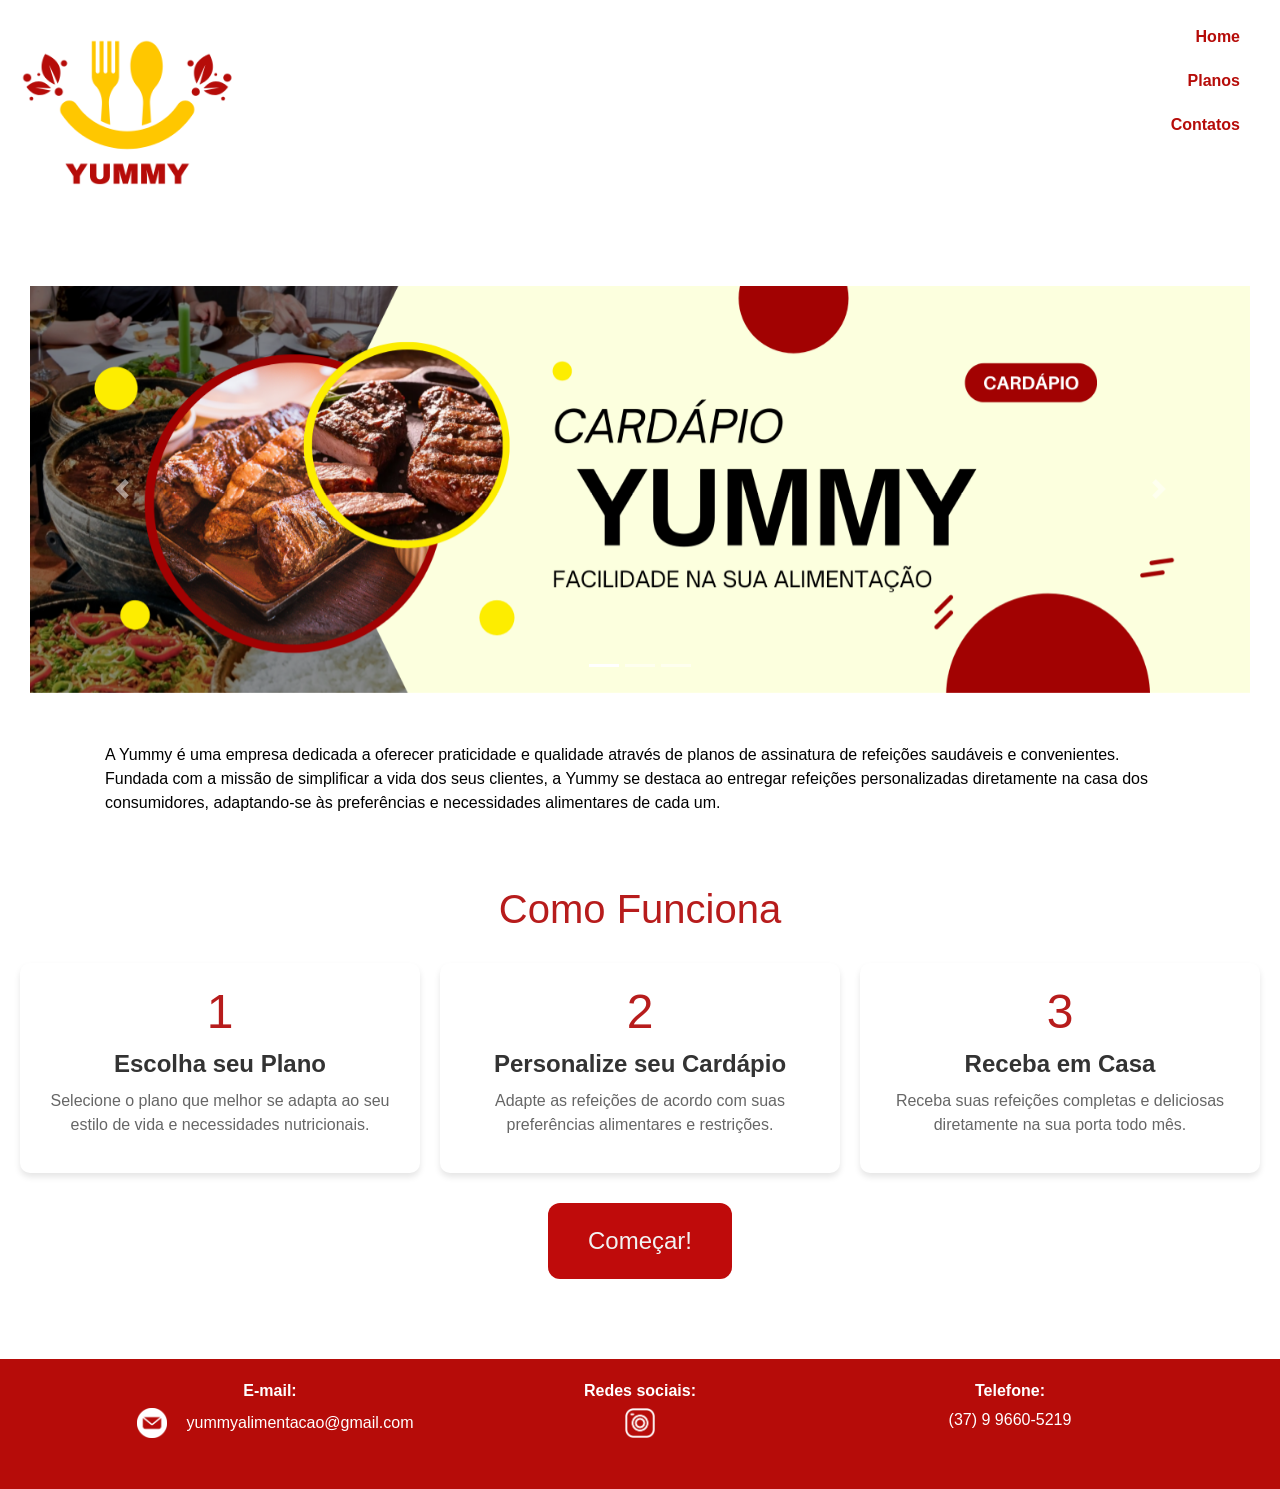
==== index.html @ a79876cb "Versão inicial" ====
<!DOCTYPE html>
<html lang="pt-BR">
<head>
    <meta charset="UTF-8">
    <meta name="viewport" content="width=device-width, initial-scale=1.0">
    <link rel="stylesheet" href="style.css">
    <link rel="stylesheet" href="https://stackpath.bootstrapcdn.com/bootstrap/4.1.3/css/bootstrap.min.css" integrity="sha384-MCw98/SFnGE8fJT3GXwEOngsV7Zt27NXFoaoApmYm81iuXoPkFOJwJ8ERdknLPMO" crossorigin="anonymous">
    <title>YUMMY</title>
</head>
<body>
    
    <header>
        <div class="container-fluid">
            <div class="row">
                <div class="col-logo">
                    <a href="index.html">
                    <img src="img/logo.png" alt="logo">
                </a>
                </div>
                <div class="col">
                    <ul class="nav flex-column">
                      <li class="nav-item"> 
                        <a class="nav-link active" href="#">Home</a>
                      </li>
                        <li class="nav-item">
                          <a class="nav-link active" href="planos.html">Planos</a>
                        </li>
                        <li class="nav-item">
                          <a class="nav-link" href="contatos.html">Contatos</a>
                        </li>
                      </ul>
                </div>
            </div>
        </div> 
    </header> 



<div class="container-carrosel">
    <div id="carouselExampleIndicators" class="carousel slide" data-ride="carousel">
        <ol class="carousel-indicators">
            <li data-target="#carouselExampleIndicators" data-slide-to="0" class="active"></li>
            <li data-target="#carouselExampleIndicators" data-slide-to="1"></li>
            <li data-target="#carouselExampleIndicators" data-slide-to="2"></li>
        </ol>
        <div class="carousel-inner">
            <div class="carousel-item active">
                <img class="d-block w-100" src="img/carrosel-1.png" alt="Primeiro Slide">
            </div>
            <div class="carousel-item">
                <img class="d-block w-100" src="img/carrosel-2.png" alt="Segundo Slide">
            </div>
            <div class="carousel-item">
                <img class="d-block w-100" src="img/carrosel-3.png" alt="Terceiro Slide">
            </div>
        </div>
        <a class="carousel-control-prev" href="#carouselExampleIndicators" role="button" data-slide="prev">
            <span class="carousel-control-prev-icon" aria-hidden="true"></span>
            <span class="sr-only">Anterior</span>
        </a>
        <a class="carousel-control-next" href="#carouselExampleIndicators" role="button" data-slide="next">
            <span class="carousel-control-next-icon" aria-hidden="true"></span>
            <span class="sr-only">Próximo</span>
        </a>
    </div>
</div>


<section>
    
    <div class="container">
    <div class="row">
        <div class="col">
            <div class="card-des">
                <div class="card-body">
                    A Yummy é uma empresa dedicada a oferecer praticidade e qualidade através de planos de assinatura de refeições saudáveis e convenientes. Fundada com a missão de simplificar a vida dos seus clientes, a Yummy se destaca ao entregar refeições personalizadas diretamente na casa dos consumidores, adaptando-se às preferências e necessidades alimentares de cada um.
                
                </div>
              </div>
        </div>
    </div>
</div>

    <div class="passo1">
        <h1>Como Funciona</h1>
        <div class="passo1-cards">
            <div class="passo1-card">
                <h2 class="passo1-number">1</h2>
                <h3 class="passo1-title">Escolha seu Plano</h3>
                <p class="passo1-text">Selecione o plano que melhor se adapta ao seu estilo de vida e necessidades nutricionais.</p>
            </div>
            <div class="passo1-card">
                <h2 class="passo1-number">2</h2>
                <h3 class="passo1-title">Personalize seu Cardápio</h3>
                <p class="passo1-text">Adapte as refeições de acordo com suas preferências alimentares e restrições.</p>
            </div>
            <div class="passo1-card">
                <h2 class="passo1-number">3</h2>
                <h3 class="passo1-title">Receba em Casa</h3>
                <p class="passo1-text">Receba suas refeições completas e deliciosas diretamente na sua porta todo mês.</p>
            </div>
        </div>


        <div class="container194">
            <div class="row">
                <div class="col">
                    <a href="planos.html"> 
                        <button class="comecar">Começar!</button>
                    </a>
                </div>
            </div>
        </div>
</section>



<footer>
    <div class="container">
        <div class="row">
            <div class="col-4">
                <strong>E-mail:</strong>
                <p><img src="img/email-logo.png" alt="Twitter" style="width: 30px; margin: 0 10px;"></a> yummyalimentacao@gmail.com</p>
            </div>
            <div class="col-4">
                <strong>Redes sociais:</strong>
                <p><a href="https://www.instagram.com/yummy.alimentacao24/?igsh=MWQ3aTR3ZXFkOGJoNA%3D%3D"><img src="img/instagram-logo.png" alt="Twitter" style="width: 30px; margin: 0 10px;"></a>
                </p>
            </div>
            <div class="col-4">
                <strong>Telefone:</strong>
                <p>(37) 9 9660-5219</p>
            </div>
    </div>
</footer>


<button id="voltarTopo" title="Voltar ao topo">↑</button>

<script src="script.js"></script>

<script src="https://code.jquery.com/jquery-3.3.1.slim.min.js" integrity="sha384-q8i/X+965DzO0rT7abK41JStQIAqVgRVzpbzo5smXKp4YfRvH+8abtTE1Pi6jizo" crossorigin="anonymous"></script>
<script src="https://cdnjs.cloudflare.com/ajax/libs/popper.js/1.14.3/umd/popper.min.js" integrity="sha384-ZMP7rVo3mIykV+2+9J3UJ46jBk2VOi9GVR1CqjIhnuXs2JhEZv3g0JOV6TGh35j8" crossorigin="anonymous"></script>
<script src="https://stackpath.bootstrapcdn.com/bootstrap/4.1.3/js/bootstrap.min.js" integrity="sha384-ChfqqxuZUCnJSK3+MXmPNIyE6ZbWh2IMqE241rYiqJxyMiZ6OW/JmZQ5stwEULTy" crossorigin="anonymous"></script>

</body>
</html>
---- style.css ----
/* Estilo geral */
body {
    background-color: #fff;
    font-family: 'Archivo Black', sans-serif;
    overflow-x: hidden; /* Previne barra de rolagem horizontal */
}

html, body {
    overflow-x: hidden;
}

/* Estilo para a logo */
.col-logo img {
    width: 40%;
    margin: 20px;
    max-width: 100%; /* Garantir que a logo não ultrapasse o limite */
}

/* Menu */
ul {
    align-items: center;
    justify-content: flex-end;
    display: flex;
    margin-top: 15px;
    margin-right: 10px;
}

.nav {
    display: flex;
    flex-direction: column;
    align-items: flex-end;
    margin: 15px 10px 0 0;
}

.nav .nav-link {
    color: #b60c09;
    text-decoration: none;
    font-weight: bold;
    padding: 10px 15px;
    border-radius: 30px;
    transition: color 0.3s, background-color 0.3s;
}

.nav .nav-link:hover {
    background-color: #F2B705;
    color: #bf0b0b;
}

/* Carrossel */
.container-carrosel {
    margin: 30px;
}

.carousel-inner img {
    width: 100%; /* Assegura que as imagens do carrossel ocupem toda a largura */
    height: auto;
}

/* Layout das cards */
.container3 {
    display: flex;
    flex-wrap: wrap;
    justify-content: center;
    gap: 20px; /* Espaço entre os cartões */
    margin: 20px;
}


/* Estilo de cada card */
.card3 {
    margin: 30px;
    width: 100%;
    max-width: 18rem; /* Limita o tamanho máximo dos cards */
    margin-bottom: 20px;
    transition: transform 0.3s ease, box-shadow 0.3s ease; /* Suaviza a transição */
    border-radius: 20px;
}
.card3 img{
    border-radius: 20px;
}
.card3:hover {
    transform: scale(1.05); /* Aumenta o tamanho do card */
    box-shadow: 0 4px 8px rgba(0, 0, 0, 0.2); /* Adiciona uma sombra ao card */
    transform: scale(1.05); /* Aumenta o card em 5% */
    box-shadow: 0 8px 16px rgba(0, 0, 0, 0.2); /* Adiciona uma sombra mais intensa */
    border-radius: 20px;
}

/* Botões dos cards */
.card3 .btn {
    background-color: #b60c09;
    color: #ffffff;
    font-weight: bold;
    padding: 10px 15px;
    border: none;
    transition: background-color 0.3s ease, color 0.3s ease;
}

.card3 .btn:hover {
    background-color: #F2B705;
    color: #ffffff;
    transition: transform 0.3s ease, box-shadow 0.3s ease;
    transform: scale(1.05); /* Aumenta o card em 5% */
    box-shadow: 0 8px 16px rgba(0, 0, 0, 0.2); /* Adiciona uma sombra mais intensa */
}

/* Títulos e texto */
.container-title {
    text-align: center;
    margin: 40px;
    font-size: 24px;
    font-weight: bold;
    color: #b60c09;
    
}

footer {
    background-color: #b60c09;
    color: #fff;
    padding: 20px;
    text-align: center;
    width: 100%;
}

footer .container {
    display: flex;
    justify-content: center;
    align-items: center;
    flex-direction: column; /* Empilha as colunas verticalmente em dispositivos menores */
}

footer .row {
    display: flex;
    justify-content: space-between; /* Distribui igualmente os itens em telas maiores */
    width: 100%;
}

footer .col-4 {
    text-align: center;
    margin-bottom: 15px;
}

footer .col-4 p {
    display: flex;
    justify-content: center; /* Centraliza o conteúdo horizontalmente */
    align-items: center; /* Alinha o ícone verticalmente ao texto */
    gap: 10px; /* Espaçamento entre o ícone e o texto */
}

footer .col-4 img {
    width: 30px;
    vertical-align: middle; /* Garante alinhamento vertical com o texto */
}

/* Ajustes específicos para o telefone */
footer .col-4 strong {
    display: block; /* Garante que o título "Telefone" fique em uma linha separada */
    margin-bottom: 5px;
}

footer .col-4:last-child p {
    display: flex;
    justify-content: center; /* Garante alinhamento central do telefone */
    align-items: center;
}

/* Ajustes para dispositivos móveis */
@media (max-width: 480px) {
    footer .row {
        flex-direction: column; /* Empilha as colunas */
        align-items: center; /* Centraliza os itens */
    }

    footer .col-4 {
        width: 100%; /* Cada coluna ocupa toda a largura */
    }

    footer .col-4 p {
        flex-direction: row; /* Garante que ícones e textos fiquem lado a lado */
    }
}


/* Layout do calendário */
.calendar {
    text-align: center;
    display: flex;
    align-items: center;
    justify-content: center;
    max-width: 900px;
    width: 100%;
    margin: 0 auto; /* Adicionando margem automática para centralizar */
}

h1 {
    font-size: 24px;
    color: #F2B705; /* Cor do título */
}

/* Estilizando o grid do calendário */
.calendar-grid {
    display: grid;
    grid-template-columns: repeat(4, 1fr);
    gap: 10px;
    justify-items: center; /* Alinha os itens no centro */
}

/* Estilizando cada mês */
.month {
    border-radius: 8px;
    padding: 10px;
    background-color: #F2B705; /* Cor do fundo dos meses */
    color: #333;
    text-align: center;
}

.month h3 {
    margin: 0;
    font-size: 18px;
    padding: 5px 0;
    color: #FFF; /* Cor do texto nos meses */
}

/* Estilizando os dias da semana */
.days-grid {
    display: grid;
    grid-template-columns: repeat(7, 1fr);
    gap: 5px;
}

/* Estilizando os dias */
.day {
    background-color: #F2E1AC;
    color: #333;
    border-radius: 4px;
    padding: 10px;
    cursor: pointer;
    transition: background-color 0.2s ease, color 0.2s ease;
}

.day:hover {
    background-color: #F2B705;
    color: #FFF; /* Cor ao passar o mouse */
}

/* Estilizando os dias selecionados */
.day.selected {
    background-color: #BF0B0B; /* Cor do dia selecionado */
    color: #FFF;
}

/* Estilizando o seletor de horário */
.time-selector {
    display: none;
    position: fixed;
    top: 50%;
    left: 50%;
    transform: translate(-50%, -50%);
    background-color: #333;
    color: white;
    padding: 20px;
    border-radius: 10px;
    box-shadow: 0px 0px 10px rgba(0, 0, 0, 0.5);
    text-align: center;
}

/* Estilizando os slots de horário */
.time-slot {
    background-color: #F2E1AC;
    color: #333;
    border-radius: 4px;
    padding: 5px 10px;
    cursor: pointer;
    transition: background-color 0.2s ease;
}

.time-slot.selected {
    background-color: #F2B705; /* Cor ao selecionar o horário */
    color: #FFF;
}

.time-slot:hover {
    background-color: #BF4B4B; /* Cor ao passar o mouse nos horários */
    color: #FFF;
}

/* Estilizando os botões */
button {
    background-color: #BF0B0B; /* Cor do botão */
    color: #FFF;
    border: none;
    padding: 10px 20px;
    border-radius: 5px;
    cursor: pointer;
    transition: background-color 0.2s ease;
}

button:hover {
    background-color: #BF4B4B; /* Cor do botão ao passar o mouse */
}

/* Responsividade para diferentes tamanhos de tela */

/* Para telas maiores que 768px */
@media (max-width: 768px) {
    .calendar-grid {
        grid-template-columns: repeat(2, 1fr);
    }

    .days-grid {
        grid-template-columns: repeat(4, 1fr);
    }

    .calendar-grid {
        grid-template-columns: 1fr; /* Apenas uma coluna para empilhar os meses */
        gap: 20px; /* Espaço entre os meses */
    }

    .month {
        width: 100%; /* O mês ocupa toda a largura disponível */
    }


    .calendar {
        /* Já definido como flex-direction: column; */
        max-width: 90vw; /* Ocupa quase toda a largura da tela */
      }
    
      .calendar-grid {
        /* Ajustar o número de colunas para telas menores */
        grid-template-columns: repeat(2, 1fr);
      }
    
      .month {
        /* Reduzir o padding para economizar espaço */
        padding: 10px 5px;
      }
    
      .days-grid {
        /* Ajustar o espaçamento entre os dias */
        gap: 5px;
      }
    
      .day {
        /* Reduzir o tamanho da fonte e o padding */
        font-size: 12px;
        padding: 5px;
      }


    h1 {
        font-size: 20px;
    }

    .month h3 {
        font-size: 16px;
    }

    .container3 {
        flex-direction: row;
        flex-wrap: wrap;
        justify-content: center;
    }
    
    .card3 {
        width: 45%; /* Cards ocupam 45% da largura para se ajustarem */
        margin: 15px;
        display: flex;
        align-items: center;
        justify-content: center;
        text-align: center;
    }

    .carousel-inner img {
        max-height: 350px;
    }
}

/* Para telas menores que 480px */
@media (max-width: 480px) {
    .col-logo img {
        width: 60%; /* Logo maior em telas pequenas */
    }

    .nav {
        flex-direction: row; /* Exibe os links de navegação horizontalmente */
        justify-content: center;
    }

    .nav .nav-link {
        padding: 8px 12px; /* Ajuste no espaçamento do link */
    }

    .card3 {
        width: 100%; /* Cards ocupam toda a largura */
        margin: 10px 0;
    }

    .carousel-inner img {
        height: auto; /* Garante que o carrossel seja adaptável */
    }

    footer {
        font-size: 14px;
    }


    .container-title {
        font-size: 18px;
    }

    .calendar {
        max-width: 100%; /* Ajusta o tamanho total para ocupar a largura da tela */
        padding: 10px; /* Espaçamento interno */
    }

    .calendar-grid {
        grid-template-columns: 1fr;
    }


    .month {
        width: 100%; /* Mantém o mês centralizado e com largura total */
        padding: 10px; /* Reduz o espaçamento interno do mês */
        font-size: 16px; /* Reduz o tamanho do texto do nome do mês */
    }

    .month h3 {
        font-size: 18px; /* Ajusta o tamanho do título dos meses */
        margin-bottom: 10px;
    }

    .days-grid {
        grid-template-columns: repeat(7, 1fr); /* Mantém os dias em 7 colunas */
        gap: 5px; /* Reduz o espaçamento entre os dias */
    }

    .day {
        font-size: 12px; /* Diminui o tamanho dos números */
        padding: 8px; /* Reduz o espaço interno dos dias */
        border-radius: 3px; /* Ajusta as bordas arredondadas */
    }

    .container3 {
        flex-direction: column; /* Empilha os cartões verticalmente */
        align-items: center; /* Centraliza os cartões */
    }

   
}



/* Seções de texto e títulos */
.container-title2,
.container-title3,
.container193 {
    display: flex;
    justify-content: center;
    align-items: center;
    margin: 30px ;
    
}

/* Botão de ação */
.escolher-pratos {
    background-color: #BF0B0B;
    color: #fff;
    padding: 10px 20px;
    border: none;
    cursor: pointer;
    font-size: 16px;
    transition: background-color 0.3s ease;
}

.escolher-pratos:hover {
    background-color: #F2B705;
}

/* Ajustando a imagem do Instagram */
.insta img {
    width: 10%;
    margin-top: 10px;
}
#selected-times-list {
    list-style-type: none;
    padding: 0;
    margin: 0;
  }
  
  #selected-times-list li {
    margin-bottom: 10px;
  }


/* Estilo para os cards */
.card {
    width: 100%;
    max-width: 18rem; /* Todos os cards terão o mesmo tamanho máximo */
    margin: 15px auto; /* Centraliza os cards horizontalmente */
    background-color: #F2E1AC; /* Cor de fundo do card ajustada para combinar com o site */
    border-radius: 30px;
    box-shadow: 0px 4px 8px rgba(0, 0, 0, 0.1); /* Adiciona uma leve sombra */
    text-align: center; /* Centraliza o conteúdo do card */
    padding: 15px; /* Espaçamento interno */
    transition: transform 0.3s ease, box-shadow 0.3s ease; /* Animações para hover */
}

.card:hover {
    transform: scale(1.05); /* Efeito de crescimento ao passar o mouse */
    box-shadow: 0px 6px 12px rgba(0, 0, 0, 0.2); /* Aumenta a sombra no hover */
}

/* Estilo para os títulos dos cards */
.card h3 {
    font-size: 1.25rem; /* Ajuste no tamanho da fonte */
    color: #BF0B0B; /* Cor do título em harmonia com o site */
    margin: 10px 0;
}

/* Estilo para os textos dos cards */
.card p {
    font-size: 0.9rem;
    color: #333;
    margin-bottom: 15px;
}

/* Estilizando o container da checkbox */
/* Estilizando o container da checkbox */
.card label {
    display: flex;
    align-items: center;
    margin-top: 10px;
    cursor: pointer;
    font-weight: bold;
    color: #BF0B0B; /* Cor do texto */
    font-size: 14px;
    transition: color 0.3s ease;
}

.card label:hover {
    color: #F2B705; /* Cor ao passar o mouse no texto */
}

/* Removendo o estilo padrão da checkbox */
.card input[type="checkbox"] {
    appearance: none; /* Remove o estilo padrão */
    -webkit-appearance: none;
    width: 20px;
    height: 20px;
    border: 2px solid #BF0B0B; /* Borda da checkbox */
    border-radius: 5px; /* Bordas arredondadas */
    background-color: #FFF; /* Fundo padrão */
    cursor: pointer;
    transition: all 0.3s ease;
    margin-right: 10px; /* Espaço entre o checkbox e o texto */
    display: inline-flex; /* Garante alinhamento interno */
    justify-content: center; /* Centraliza conteúdo horizontalmente */
    align-items: center; /* Centraliza conteúdo verticalmente */
}

/* Estilo quando marcada */
.card input[type="checkbox"]:checked {
    background-color: #BF0B0B; /* Fundo ao ser marcado */
    border-color: #F2B705; /* Borda ao ser marcado */
    position: relative;
}

.card input[type="checkbox"]:checked::after {
    content: '✓'; /* Adiciona o ícone de marcação */
    color: #FFF;
    font-size: 14px;
    font-weight: bold;
    position: absolute;
    top: 50%;
    left: 50%;
    transform: translate(-50%, -50%); /* Centraliza usando transform */
}


/* Estilizando as imagens dentro dos cards */
.card img {
    width: 100%; /* As imagens ocuparão toda a largura do card */
    height: 200px; /* Altura fixa para todas as imagens */
    object-fit: cover; /* Ajusta a imagem para preencher o espaço sem distorção */
    border-radius: 8px; /* Bordas arredondadas */
    margin-bottom: 10px;
}




/* Estilizando a barra de rolagem */
::-webkit-scrollbar {
    width: 12px;
    background-color: #F2F2F2; /* Cor de fundo da barra de rolagem */
}

/* Estilo do "thumb", a parte que desliza */
::-webkit-scrollbar-thumb {
    background-color: #b60c09; /* Cor principal do thumb */
    border-radius: 10px; /* Borda arredondada */
    border: 3px solid #F2E1AC; /* Borda ao redor do thumb */
}

/* Estilo do thumb ao passar o mouse */
::-webkit-scrollbar-thumb:hover {
    background-color: #F2B705; /* Cor do thumb ao passar o mouse */
}

/* Estilo do canto da barra de rolagem (quando há dois eixos) */
::-webkit-scrollbar-corner {
    background-color: #F2E1AC;
}




/* Estilos do botão de "voltar ao topo" */
#voltarTopo {
    position: fixed;
    bottom: 20px; /* Distância da borda inferior */
    right: 20px; /* Distância da borda direita */
    background-color: #BF0B0B; /* Cor inicial */
    color: white;
    border: 1px solid #f2f2f2; /* Borda ao redor do botão */
    border-radius: 50%;
    cursor: pointer;
    font-size: 20px; /* Tamanho da seta */
    line-height: 1; /* Ajusta o espaçamento vertical */
    display: none; /* Esconde o botão inicialmente */
    transition: background-color 0.3s ease;
    z-index: 1000; /* Certifique-se de que está acima de outros elementos */
    width: 50px;
    height: 50px;
    
    /* Flexbox para centralizar a seta */
    display: flex;
    justify-content: center;
    align-items: center;
}




/* Efeito hover com troca de cores */
#voltarTopo:hover {
    background-color: #F2B705; /* Primeira cor de hover */
}

#voltarTopo:active {
    background-color: #F2C84B; /* Segunda cor de hover */
}

.card-title {
    color: #b60c09;
}
.card-des {
    color: black;
    
}


.container-qr {
    display: flex;
    justify-content: center;
    align-items: center;
    margin: 40px;
    border-radius: 10px;
}

.container-qr img {
    border-radius: 30px;
    width: 100%;
    height: 100%;
}


/* Container de Feedback */
.feedback-container {
    max-width: 600px; /* Aumentei a largura máxima */
    width: 90%; /* Ajustável para telas menores */
    margin: 40px auto; /* Adicionei uma margem de 40px em cima e embaixo */
    padding: 30px; /* Aumentei o espaçamento interno */
    border: 2px solid #b60c09;
    border-radius: 10px;
    background-color: #F2E1AC;
    box-shadow: 0px 4px 8px rgba(0, 0, 0, 0.1); /* Adicionei sombra para destaque */
}

.feedback-container h2 {
    font-size: 28px; /* Aumentei o tamanho do título */
    color: #b60c09;
    margin-bottom: 20px;
}

/* Botões de Feedback */
.feedback-options {
    display: flex;
    justify-content: space-evenly; /* Espaçamento uniforme entre os botões */
    flex-wrap: wrap; /* Ajusta para quebrar linha em telas menores */
    gap: 15px; /* Espaçamento adicional entre os botões */
}

.feedback-options button {
    padding: 15px 30px; /* Aumentei o tamanho do botão */
    border: 2px solid #b60c09;
    border-radius: 30px;
    font-size: 18px; /* Aumentei o tamanho da fonte */
    cursor: pointer;
    background-color: #FFF;
    color: #b60c09;
    display: flex;
    align-items: center;
    gap: 10px; /* Espaçamento entre texto e emoji */
    transition: all 0.3s ease;
}

.feedback-options button:hover {
    background-color: #F2B705;
    color: #FFF;
}

.feedback-result {
    margin-top: 30px;
    font-size: 20px; /* Texto maior para destaque */
    color: #333;
    font-weight: bold;
}


.passo1 {
    text-align: center;
    padding: 50px 20px;
}

.passo1 h1 {
    color: #b71c1c; /* Vermelho */
    font-size: 2.5em;
    margin-bottom: 30px;
}

.passo1-cards {
    display: flex;
    justify-content: center;
    gap: 20px;
    flex-wrap: wrap;
}

.passo1-card {
    background-color: #fff;
    border-radius: 10px;
    box-shadow: 0 4px 6px rgba(0, 0, 0, 0.1);
    padding: 20px;
    width: 400px; /* Aumenta a largura padrão */
    text-align: center;
    transition: transform 0.3s ease, box-shadow 0.3s ease;
}


.passo1-card:hover {
    transform: scale(1.05); /* Aumenta o card em 5% */
    box-shadow: 0 8px 16px rgba(0, 0, 0, 0.2); /* Adiciona uma sombra mais intensa */
}

.passo1-number {
    color: #b71c1c; /* Vermelho */
    font-size: 3em;
    margin: 0;
}

.passo1-title {
    font-size: 1.5em;
    color: #333;
    margin: 10px 0;
    font-weight: bold;
}

.passo1-text {
    font-size: 1em;
    color: #666;
    line-height: 1.5;
}

.container194 {
    display: flex;
    justify-content: center;
    align-items: center;
    margin: 30px;
}


.comecar {
    font-size: 24px; /* Aumenta o tamanho da fonte */
    padding: 20px 40px; /* Tamanho do botão */
    border-radius: 12px; /* Bordas arredondadas */
    background-color: #BF0B0B; /* Cor inicial de fundo */
    color: #F2F2F2; /* Cor do texto */
    border: none; /* Remove a borda padrão */
    cursor: pointer; /* Indica que o botão é clicável */
    text-align: center; /* Centraliza o texto */
    display: flex;
    justify-content: center; /* Garante que o texto esteja centralizado horizontalmente */
    align-items: center; /* Garante que o texto esteja centralizado verticalmente */
    transition: background-color 0.3s ease, color 0.3s ease, transform 0.2s ease; /* Efeitos de transição */
    
}

/* Efeito hover */
.comecar:hover {
    background-color: #F2B705; /* Cor de fundo ao passar o mouse */
    color: #BF0B0B; /* Cor do texto ao passar o mouse */
    transform: scale(1.05); /* Aumenta o card em 5% */
    box-shadow: 0 8px 16px rgba(0, 0, 0, 0.2); /* Adiciona uma sombra mais intensa */
}

/* Efeito de foco (quando o botão é clicado ou recebe o foco) */
.comecar:focus {
    outline: none; /* Remove o contorno padrão ao focar */
    background-color: #F2B705; /* Cor de fundo ao focar */
    color: #BF0B0B; /* Cor do texto ao focar */
}

/* Garantir que o link não tenha sublinhado */
.comecar a {
    text-decoration: none; /* Remove sublinhado do link */
}

/* Remover sublinhado do link mesmo no efeito hover */
.comecar a:hover {
    text-decoration: none; /* Remove sublinhado ao passar o mouse */
}



.form-group label {
    color: #BF0B0B; /* Cor dos labels */
    font-size: 1rem;
}

.form-control {
    border-radius: 8px;
    padding: 10px;
    border: 1px solid #F2B705; /* Cor das bordas dos campos */
    transition: border-color 0.3s, box-shadow 0.3s;
}

.form-control:focus {
    border-color: #BF0B0B; /* Cor das bordas ao focar */
    box-shadow: 0 0 8px rgba(191, 11, 11, 0.6); /* Sombra no foco */
}

button[type="submit"] {
    background-color: #BF0B0B; /* Cor do botão */
    color: #f2f2f2; /* Cor do texto do botão */
    border: none;
    padding: 10px 20px;
    border-radius: 25px;
    cursor: pointer;
    font-size: 1rem;
    transition: background-color 0.3s ease, color 0.3s ease, transform 0.2s ease; /* Efeitos de transição */
    
}

button[type="submit"]:hover {
    background-color: #F2B705; /* Cor de hover no botão */
    color: #F2F2F2; /* Cor do texto do botão ao passar o mouse */
    transform: scale(1.05); /* Efeito de aumento */
}

.container-maps {
    display: flex;
    justify-content: center;
    align-items: center;
}




/* Alinhamento geral dos planos */
.plano-item {
    display: flex;
    justify-content: space-between;
    border-bottom: 1px solid #ddd;
    padding: 10px 0;
    margin-bottom: 10px;
}

.plano-info {
    
    display: flex;
}
    


.plano-preco {
    font-weight: bold;
    font-size: 1.2em;
    color: #333;
}

/* Estilo para o formulário */
.container4 {
    max-width: 600px;
    border: 1px solid #ddd;
    border-radius: 10px;
    box-shadow: 0 0 10px rgba(0,0,0,0.1);
    border-collapse: collapse;
    width: 100%;
}

/* Estilo do botão */
.btn-escolher-dias {
    background-color: #BF0B0B; /* Cor do fundo */
    color: #fff; /* Cor do texto */
    border: none; /* Remove a borda */
    padding: 15px; /* Espaçamento interno */
    font-size: 18px; /* Tamanho da fonte */
    width: 100%; /* Largura total */
    cursor: pointer; /* Cursor de clique */
    text-align: center; /* Alinhamento do texto */
    border-radius: 5px; /* Bordas arredondadas */
}

/* Efeito de hover no botão */
.btn-escolher-dias:hover {
    background-color: #9c0a0a; /* Cor de fundo ao passar o mouse */
}

/* Adicionando um cursor de pointer para indicar que a imagem pode ser clicada */
.img-clickable {
    cursor: pointer;
    transition: transform 0.3s ease;
}

.img-clickable:hover {
    transform: scale(1.05);
}

/* Estilo para o modal */
.modal {
    display: none;
    position: fixed;
    z-index: 1050;
    left: 0;
    top: 0;
    width: 100%;
    height: 100%;
    overflow: auto;
    background-color: rgba(0, 0, 0, 0.5); /* Fundo escuro */
}

.modal-dialog {
    max-width: 80%;
    margin: 10% auto;
}

.modal-body {
    text-align: center;
}

.modal-footer {
    display: flex;
    justify-content: center;
}
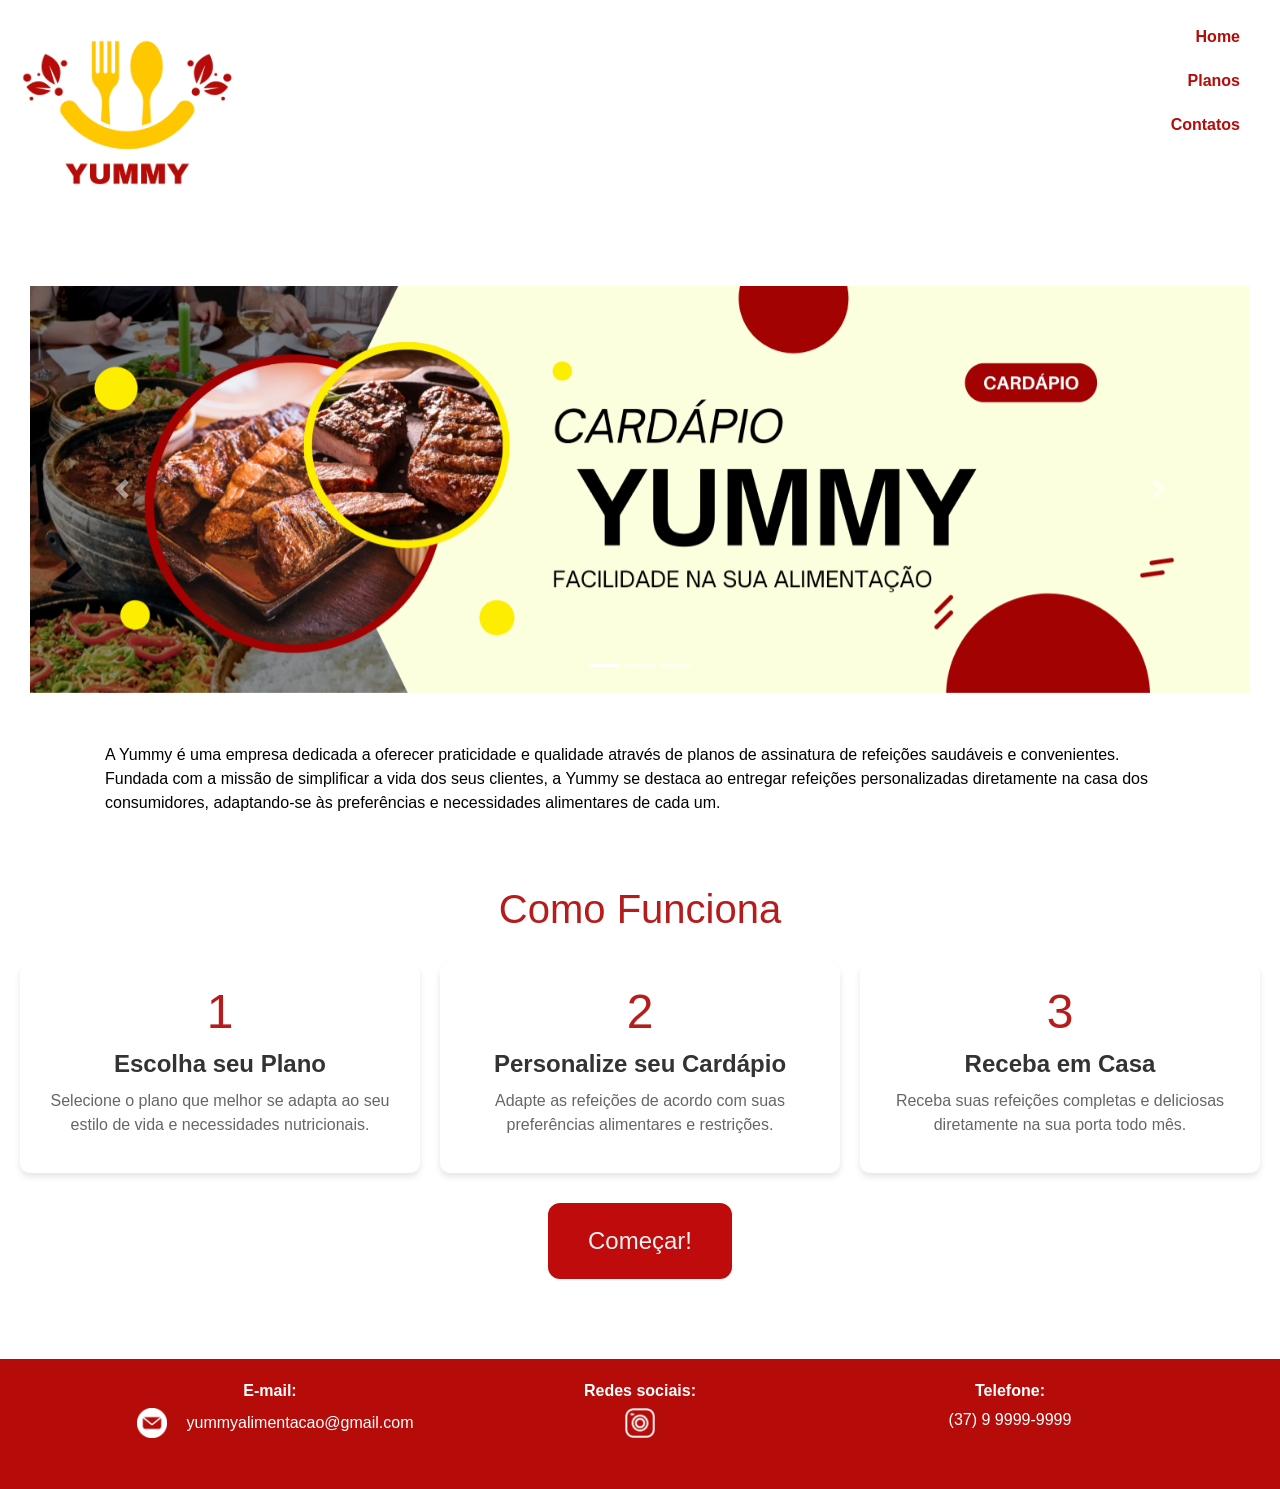
==== commit 393ed61c: "Update phone number in footer section" ====
--- a/index.html
+++ b/index.html
@@ -129,7 +129,7 @@
             </div>
             <div class="col-4">
                 <strong>Telefone:</strong>
-                <p>(37) 9 9660-5219</p>
+                <p>(37) 9 9999-9999</p>
             </div>
     </div>
 </footer>
